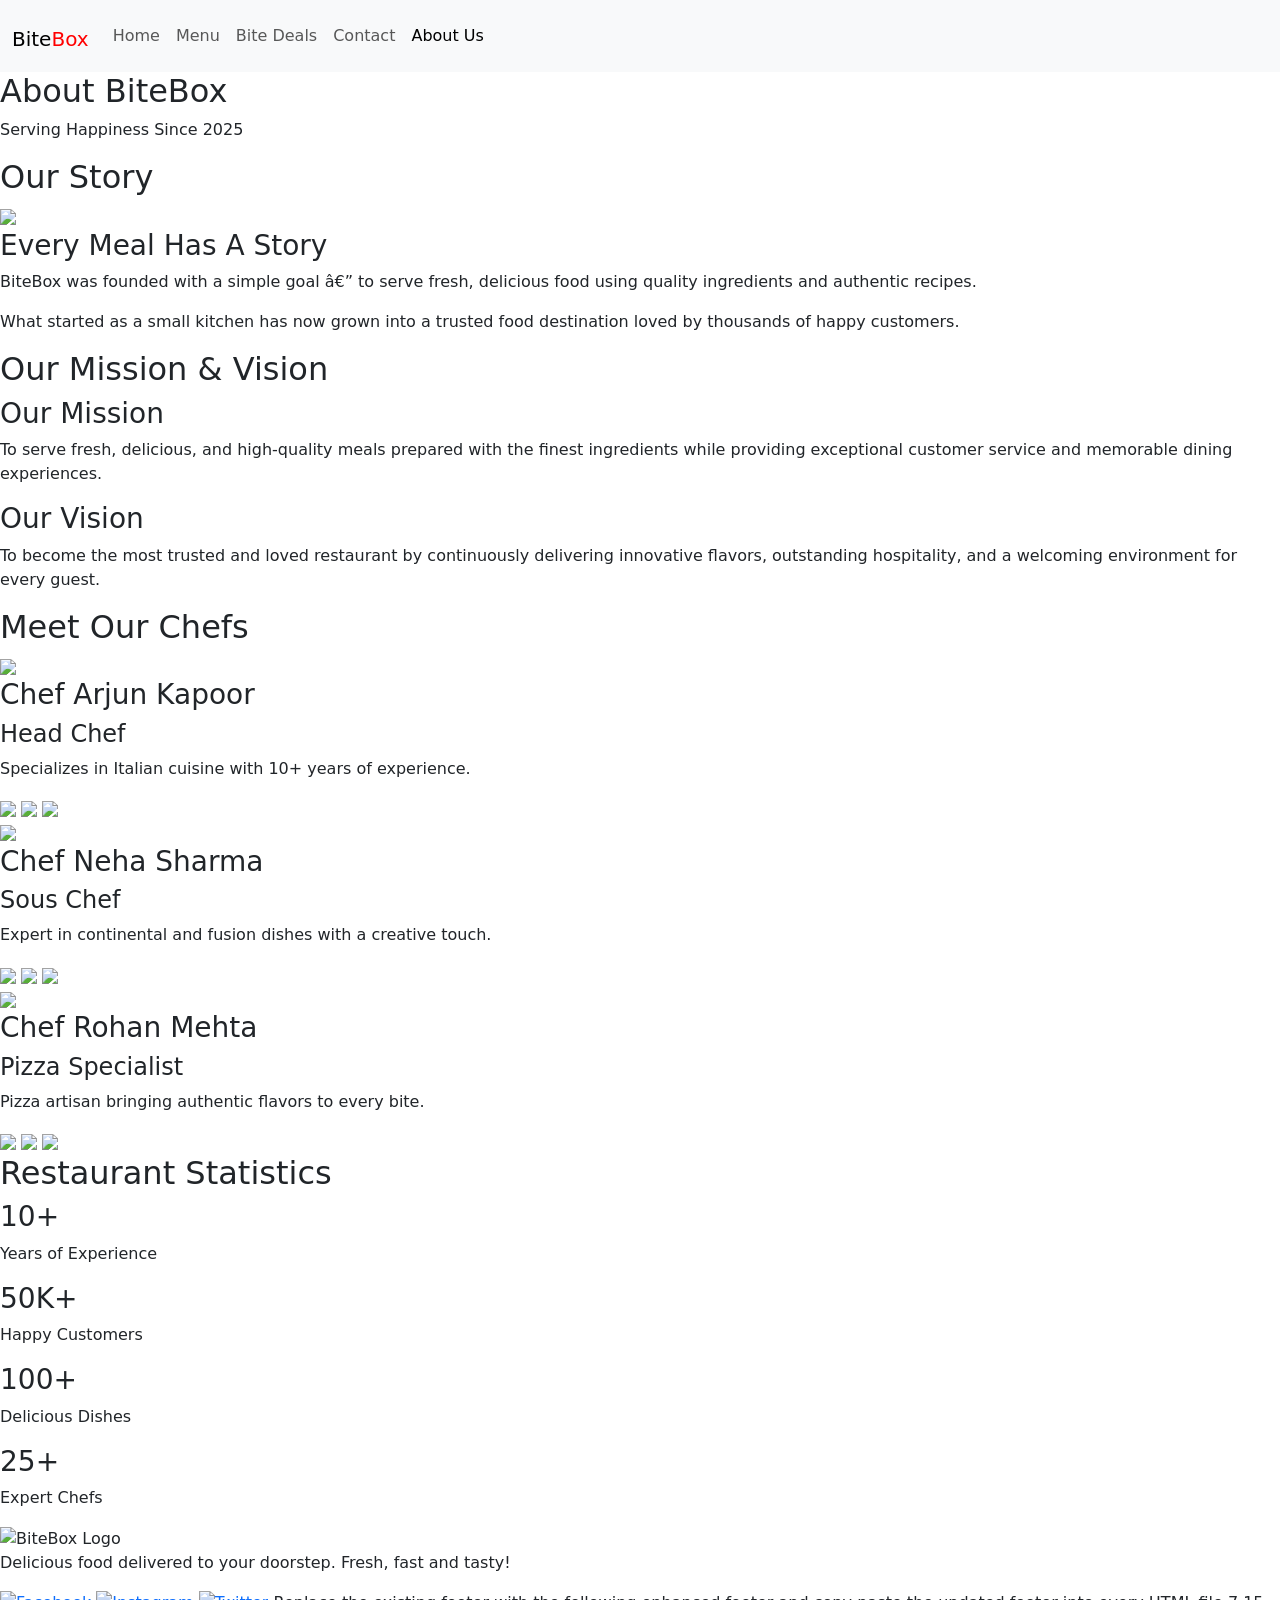
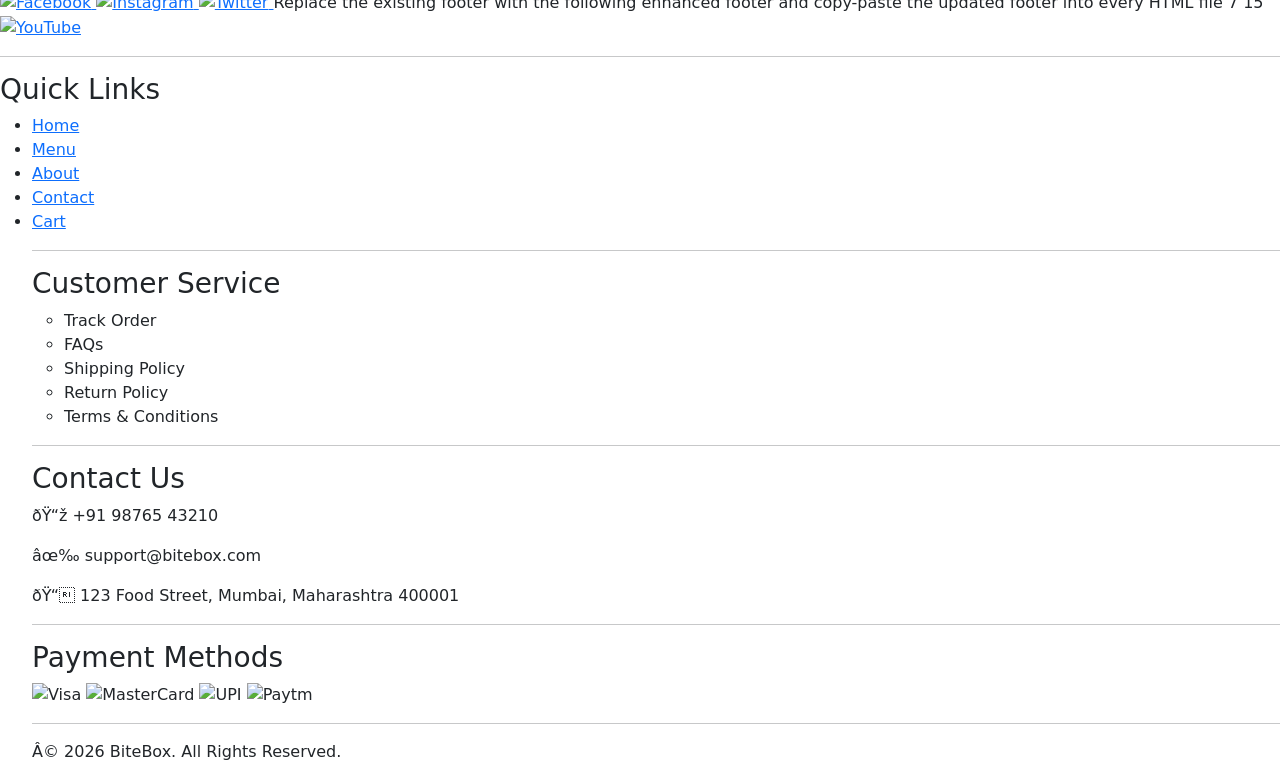
==== about.html @ b93bcf05 "Refactoring" ====
<!DOCTYPE html>
<html>

<head>
    <title>BiteBox</title>
    <link href="https://cdn.jsdelivr.net/npm/bootstrap@5.3.8/dist/css/bootstrap.min.css" rel="stylesheet"
        integrity="sha384-sRIl4kxILFvY47J16cr9ZwB07vP4J8+LH7qKQnuqkuIAvNWLzeN8tE5YBujZqJLB" crossorigin="anonymous">
    <script src="https://kit.fontawesome.com/37d1147389.js" crossorigin="anonymous"></script>
    <link rel="stylesheet" href="style.css" type="text/css">
    <meta name="viewport" content="width=device-width, initial-scale=1.0">
</head>

<body>
    <header>
        <div>
            <nav class="navbar navbar-expand-lg bg-body-tertiary">
                <div class="container-fluid">
                    <h1><a class="navbar-brand" href="index.html">Bite<span style="color:red;">Box</span></a></h1>
                    <button class="navbar-toggler" type="button" data-bs-toggle="collapse"
                        data-bs-target="#navbarSupportedContent" aria-controls="navbarSupportedContent"
                        aria-expanded="false" aria-label="Toggle navigation">
                        <span class="navbar-toggler-icon"></span>
                    </button>
                    <div class="collapse navbar-collapse" id="navbarSupportedContent">
                        <ul class="navbar-nav me-auto mb-2 mb-lg-0">
                            <li class="nav-item">
                                <a class="nav-link" aria-current="page" href="index.html">Home</a>
                            </li>
                            <li class="nav-item">
                                <a class="nav-link " aria-current="page" href="menu.html">Menu</a>
                            </li>
                            <li class="nav-item">
                                <a class="nav-link " aria-current="page" href="bitedeals.html">Bite Deals</a>
                            </li>
                            <li class="nav-item">
                                <a class="nav-link " aria-current="page" href="contact.html">Contact</a>
                            </li>
                            <li class="nav-item">
                                <a class="nav-link active" aria-current="page" href="#">About Us</a>
                            </li>
                            <li class="nav-item">
                                <a class="nav-link " aria-current="page" href="cart.html"><i
                                        class="fa-solid fa-cart-shopping"></i></a>
                            </li>
                            <li class="nav-item">
                                <a class="nav-link " aria-current="page" href="login.html"><i
                                        class="fa-solid fa-right-to-bracket"></i></a>
                            </li>
                        </ul>
                    </div>
                </div>
            </nav>
        </div>
    </header>
    <section id="about-hero">
        <div class="hero-content">
            <h2>About BiteBox</h2>
            <p> Serving Happiness Since 2025 </p>
        </div>
    </section>

    <section id="story">
        <h2>Our Story</h2>
        <article>
            <img src="assets/images/restaurant.png" width="500">

            <div>
                <h3>Every Meal Has A Story</h3>
                <p> BiteBox was founded with a simple goal —
                    to serve fresh, delicious food using quality
                    ingredients and authentic recipes.
                </p>

                <p> What started as a small kitchen has now
                    grown into a trusted food destination loved
                    by thousands of happy customers.
                </p>
            </div>
        </article>
    </section>

    <section id="mission-vision">
        <h2>Our Mission & Vision</h2>
        <div>
            <article>
                <h3>Our Mission</h3>
                <p> To serve fresh, delicious, and high-quality meals
                    prepared with the finest ingredients while providing
                    exceptional customer service and memorable dining
                    experiences.
                </p>
            </article>
            <article>
                <h3>Our Vision</h3>
                <p> To become the most trusted and loved restaurant by
                    continuously delivering innovative flavors, outstanding
                    hospitality, and a welcoming environment for every guest.
                </p>
            </article>
        </div>
    </section>
    <section id="chefs">
        <h2>Meet Our Chefs</h2>
        <div>
            <article>
                <img src="assets/images/chef1.png" width="250">
                <h3>Chef Arjun Kapoor</h3>
                <h4>Head Chef</h4>
                <p> Specializes in Italian cuisine with
                    10+ years of experience.
                </p>
                <div>
                    <img src="assets/icons/facebook.png" width="30">
                    <img src="assets/icons/instagram.png" width="30">
                    <img src="assets/icons/twitter.png" width="30">
                </div>
            </article>

            <article>
                <img src="assets/images/chef2.png" width="250">
                <h3>Chef Neha Sharma</h3>
                <h4>Sous Chef</h4>
                <p> Expert in continental and fusion
                    dishes with a creative touch.
                </p>

                <div>
                    <img src="assets/icons/facebook.png" width="30">
                    <img src="assets/icons/instagram.png" width="30">
                    <img src="assets/icons/twitter.png" width="30">
                </div>
            </article>

            <article>
                <img src="assets/images/chef3.png" width="250">
                <h3>Chef Rohan Mehta</h3>
                <h4>Pizza Specialist</h4>
                <p> Pizza artisan bringing authentic
                    flavors to every bite.
                </p>

                <div>
                    <img src="assets/icons/facebook.png" width="30">
                    <img src="assets/icons/instagram.png" width="30">
                    <img src="assets/icons/twitter.png" width="30">
                </div>
            </article>
        </div>
    </section>
    <section id="statistics">
    <h2>Restaurant Statistics</h2>
    <div>
        <article>
            <h3>10+</h3>
            <p>Years of Experience</p>
        </article>
        <article>
            <h3>50K+</h3>
            <p>Happy Customers</p>
        </article>
        <article>
            <h3>100+</h3>
            <p>Delicious Dishes</p>
        </article>
        <article>
            <h3>25+</h3>
            <p>Expert Chefs</p>
        </article>
    </div>
</section>
    <footer>

        <!-- Footer Logo Section -->
        <section>
            <img src="assets/images/logo.png" alt="BiteBox Logo" width="180">
            <p> Delicious food delivered to your doorstep.
                Fresh, fast and tasty!
            </p>

            <a href="#">
                <img src="assets/images/facebook.png" alt="Facebook" width="35" height="35">
            </a>

            <a href="#">
                <img src="assets/images/instagram.png" alt="Instagram" width="35" height="35">
            </a>

            <a href="#">
                <img src="assets/images/twitter.png" alt="Twitter" width="35" height="35">
            </a>
            Replace the existing footer with the following enhanced footer and copy-paste the

            updated footer into every HTML file

            7

            15
            <a href="#">
                <img src="assets/images/youtube.png" alt="YouTube" width="35" height="35">
            </a>
        </section>

        <hr>

        <!-- Quick Links -->
        <section>
            <h3>Quick Links</h3>
            <ul>
                <li><a href="index.html">Home</a></li>
                <li><a href="menu.html">Menu</a></li>
                <li><a href="about.html">About</a></li>
                <li><a href="contact.html">Contact</a></li>
                <li><a href="cart.html">Cart</a></li>
                </u </section>

                <hr>

                <!-- Customer Service -->
                <section>
                    <h3>Customer Service</h3>
                    <ul>
                        <li>Track Order</li>
                        <li>FAQs</li>
                        <li>Shipping Policy</li>
                        <li>Return Policy</li>
                        <li>Terms & Conditions</li>
                    </ul>
                </section>

                <hr>

                <!-- Contact Information -->
                <section>
                    <h3>Contact Us</h3>
                    <p>📞 +91 98765 43210</p>
                    <p>✉ support@bitebox.com</p>
                    <p>📍 123 Food Street, Mumbai, Maharashtra 400001 </p>
                </section>

                <hr>

                <!-- Payment Methods -->
                <section>
                    <h3>Payment Methods</h3>
                    <img src="assets/images/visa.png" alt="Visa" width="60">
                    <img src="assets/images/mastercard.png" alt="MasterCard" width="60">
                    <img src="assets/images/upi.png" alt="UPI" width="60">
                    <img src="assets/images/paytm.png" alt="Paytm" width="60">
                </section>

                <hr>
                <p> © 2026 BiteBox. All Rights Reserved. </p>

    </footer>
    <script src="https://cdn.jsdelivr.net/npm/bootstrap@5.3.8/dist/js/bootstrap.bundle.min.js"
        integrity="sha384-FKyoEForCGlyvwx9Hj09JcYn3nv7wiPVlz7YYwJrWVcXK/BmnVDxM+D2scQbITxI"
        crossorigin="anonymous"></script>
</body>

</html>
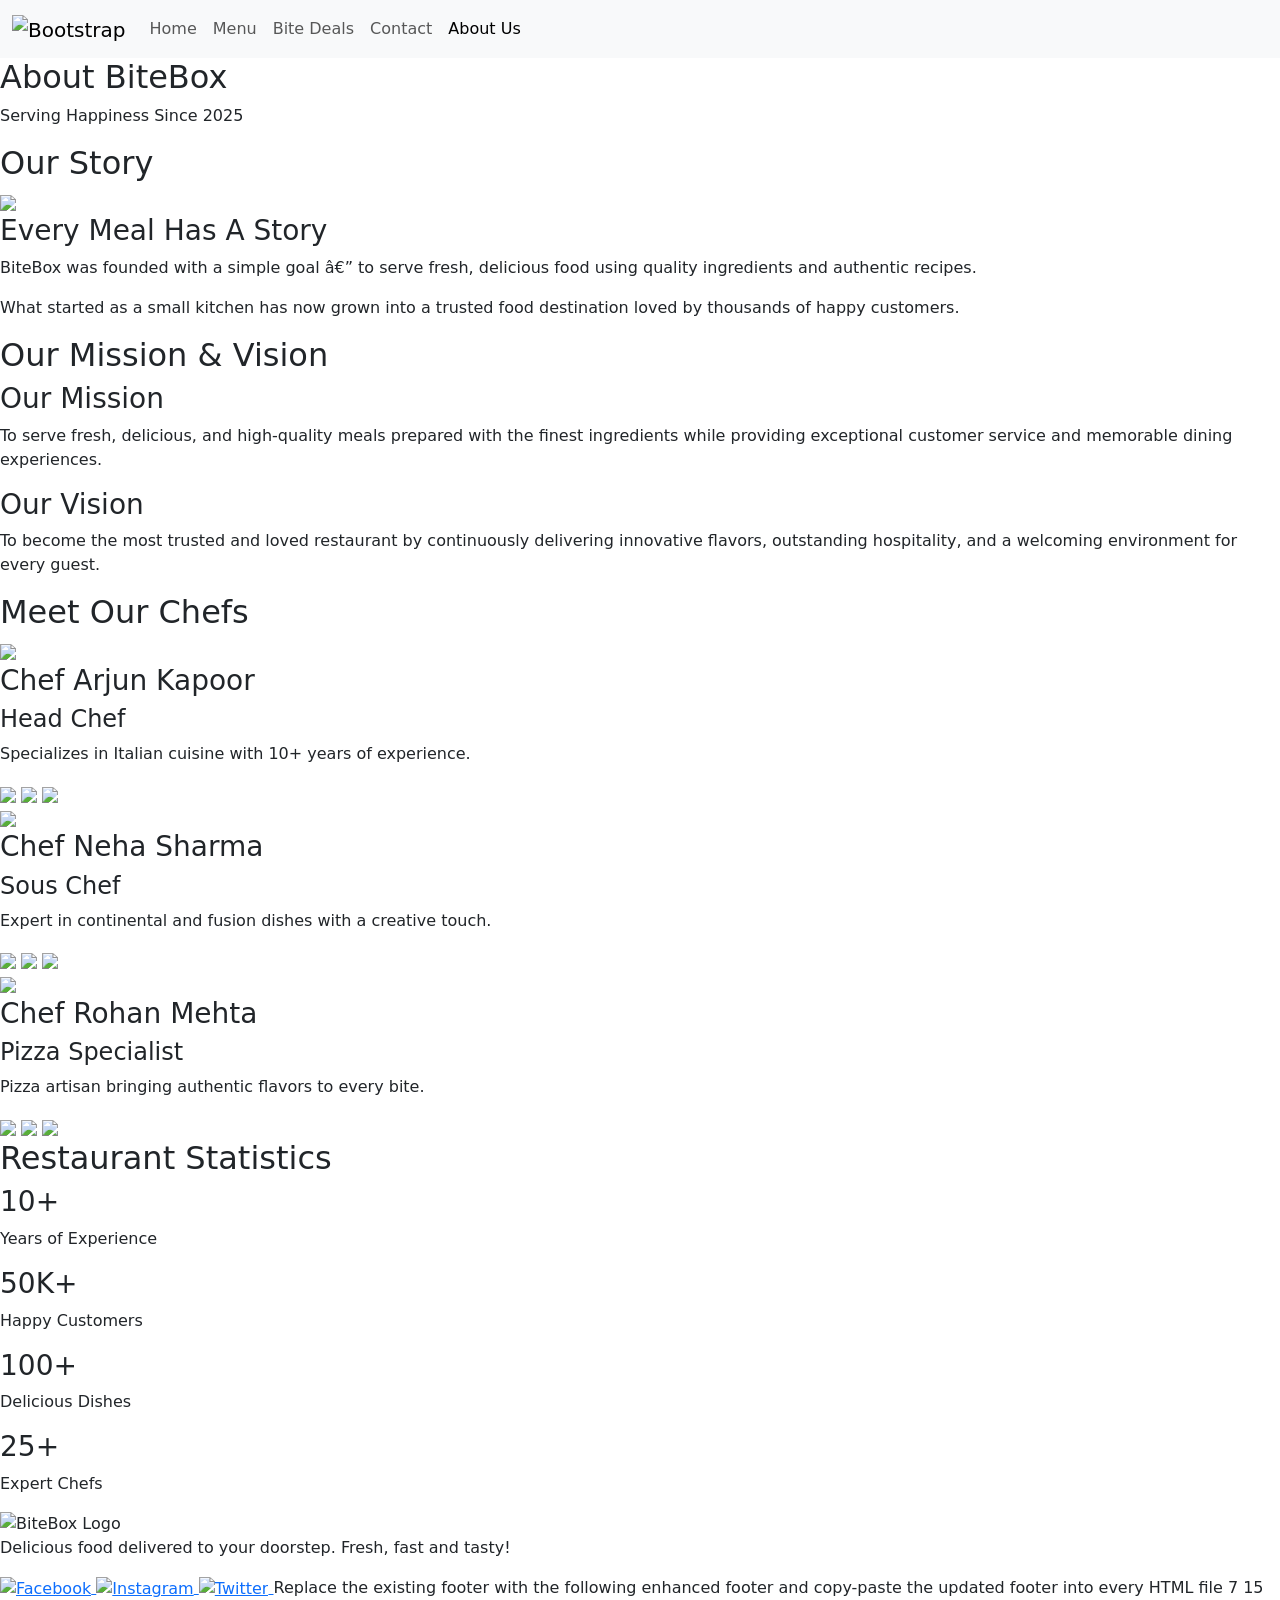
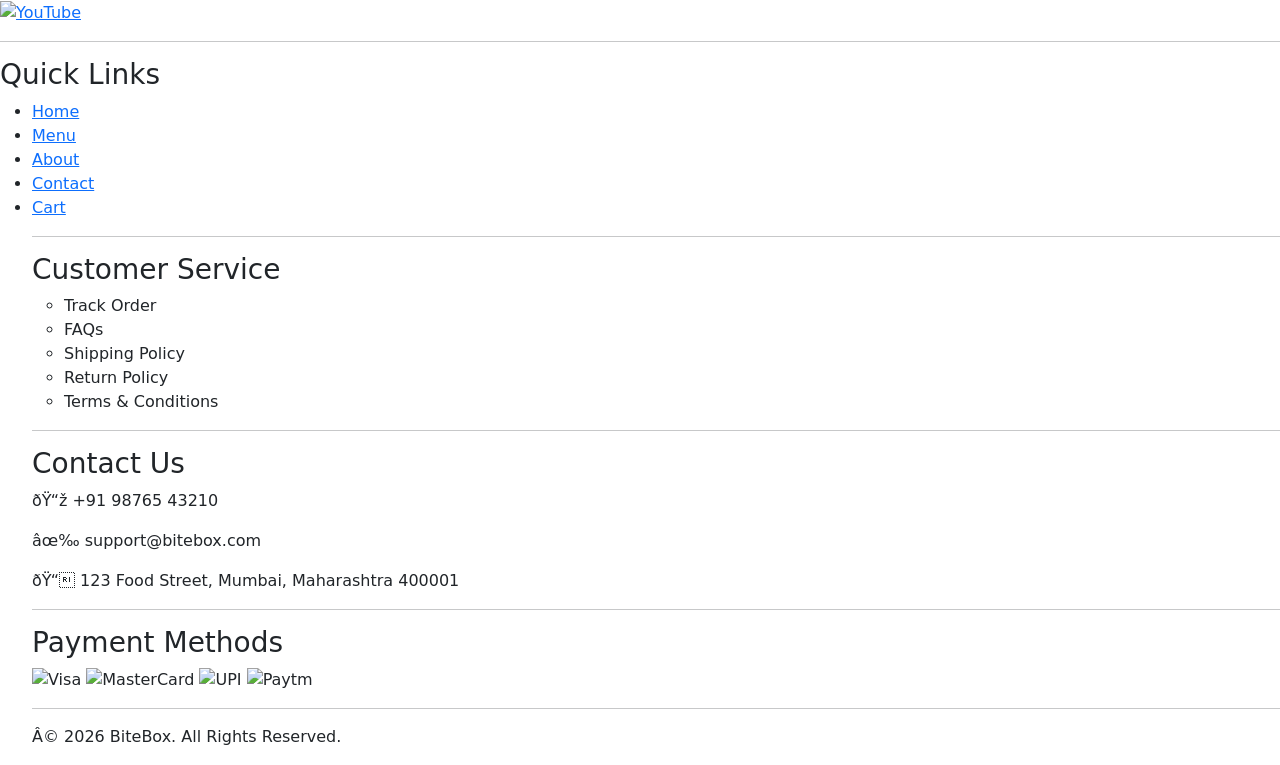
==== commit 2e34985a: "Day 10" ====
--- a/about.html
+++ b/about.html
@@ -15,7 +15,9 @@
         <div>
             <nav class="navbar navbar-expand-lg bg-body-tertiary">
                 <div class="container-fluid">
-                    <h1><a class="navbar-brand" href="index.html">Bite<span style="color:red;">Box</span></a></h1>
+                    <a class="navbar-brand" href="index.html">
+                        <img src="assets/images/logo.png" alt="Bootstrap" width="90" height="auto">
+                    </a>
                     <button class="navbar-toggler" type="button" data-bs-toggle="collapse"
                         data-bs-target="#navbarSupportedContent" aria-controls="navbarSupportedContent"
                         aria-expanded="false" aria-label="Toggle navigation">
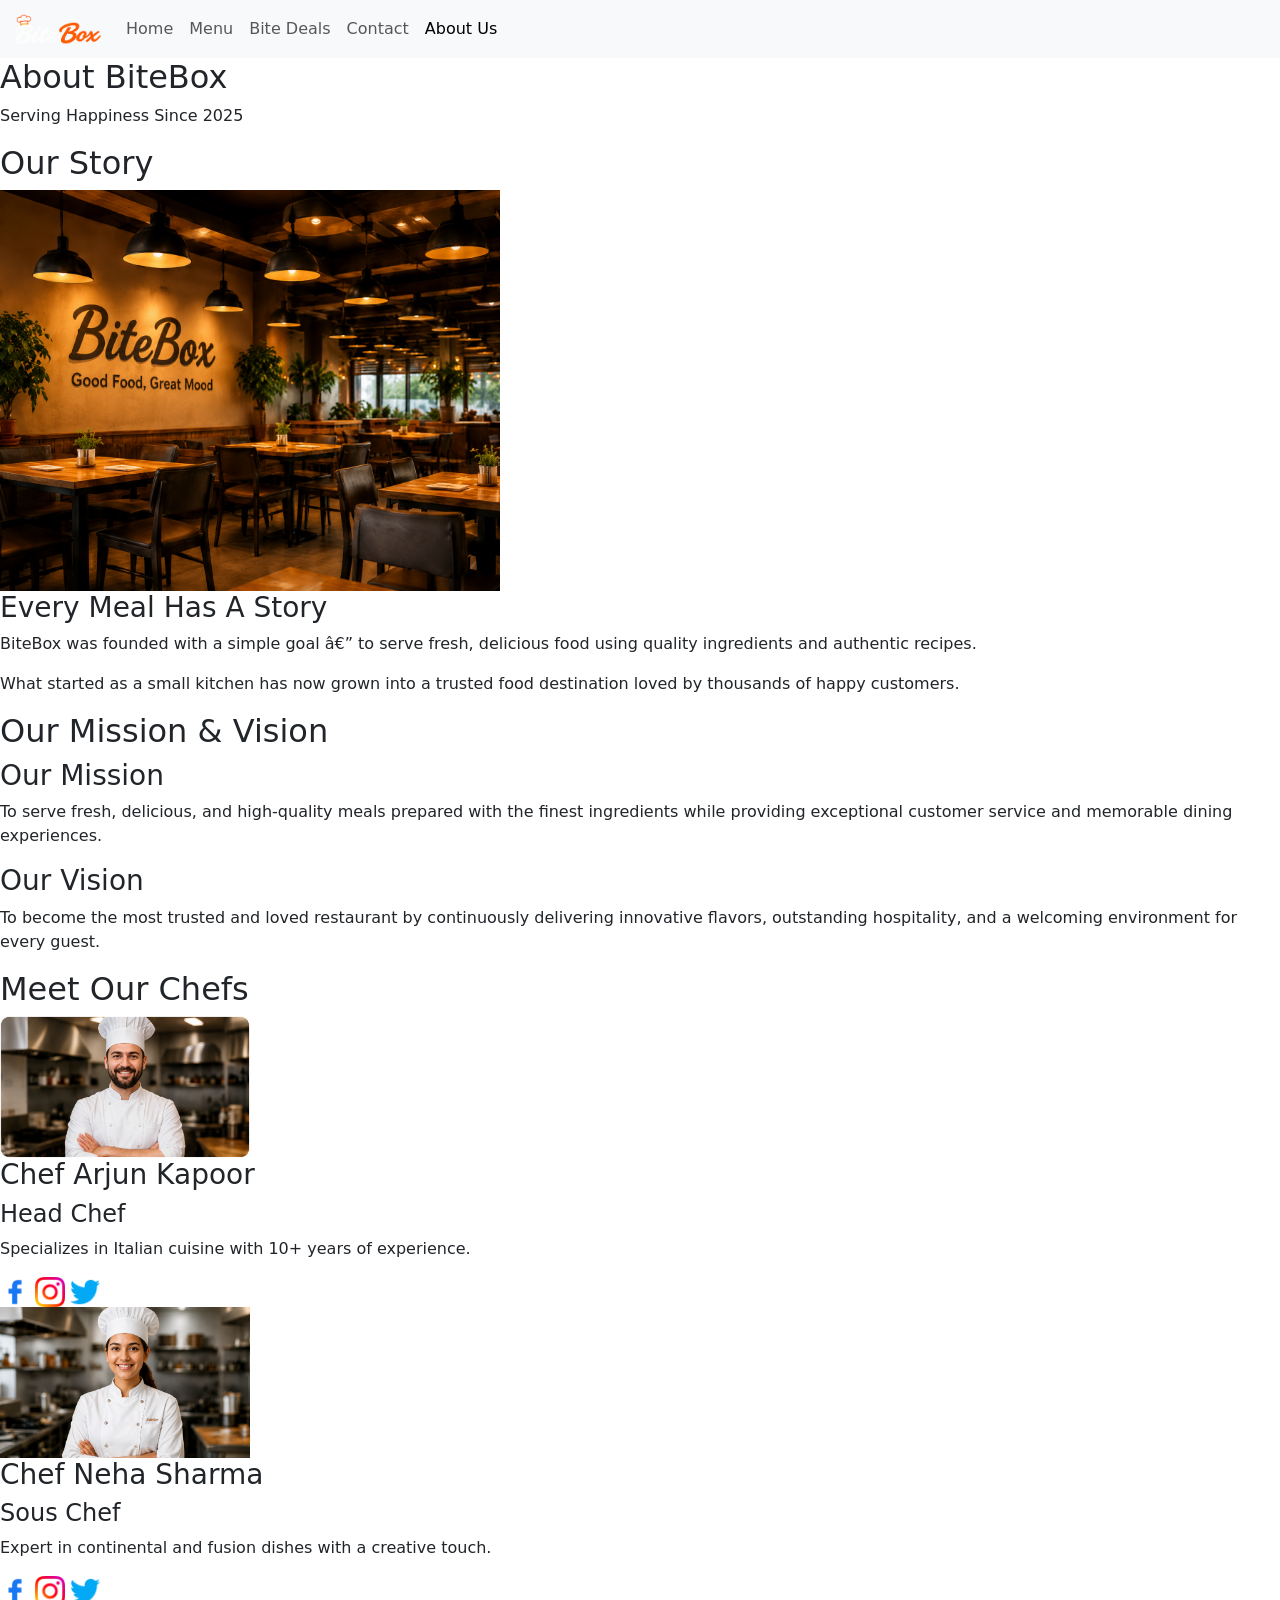
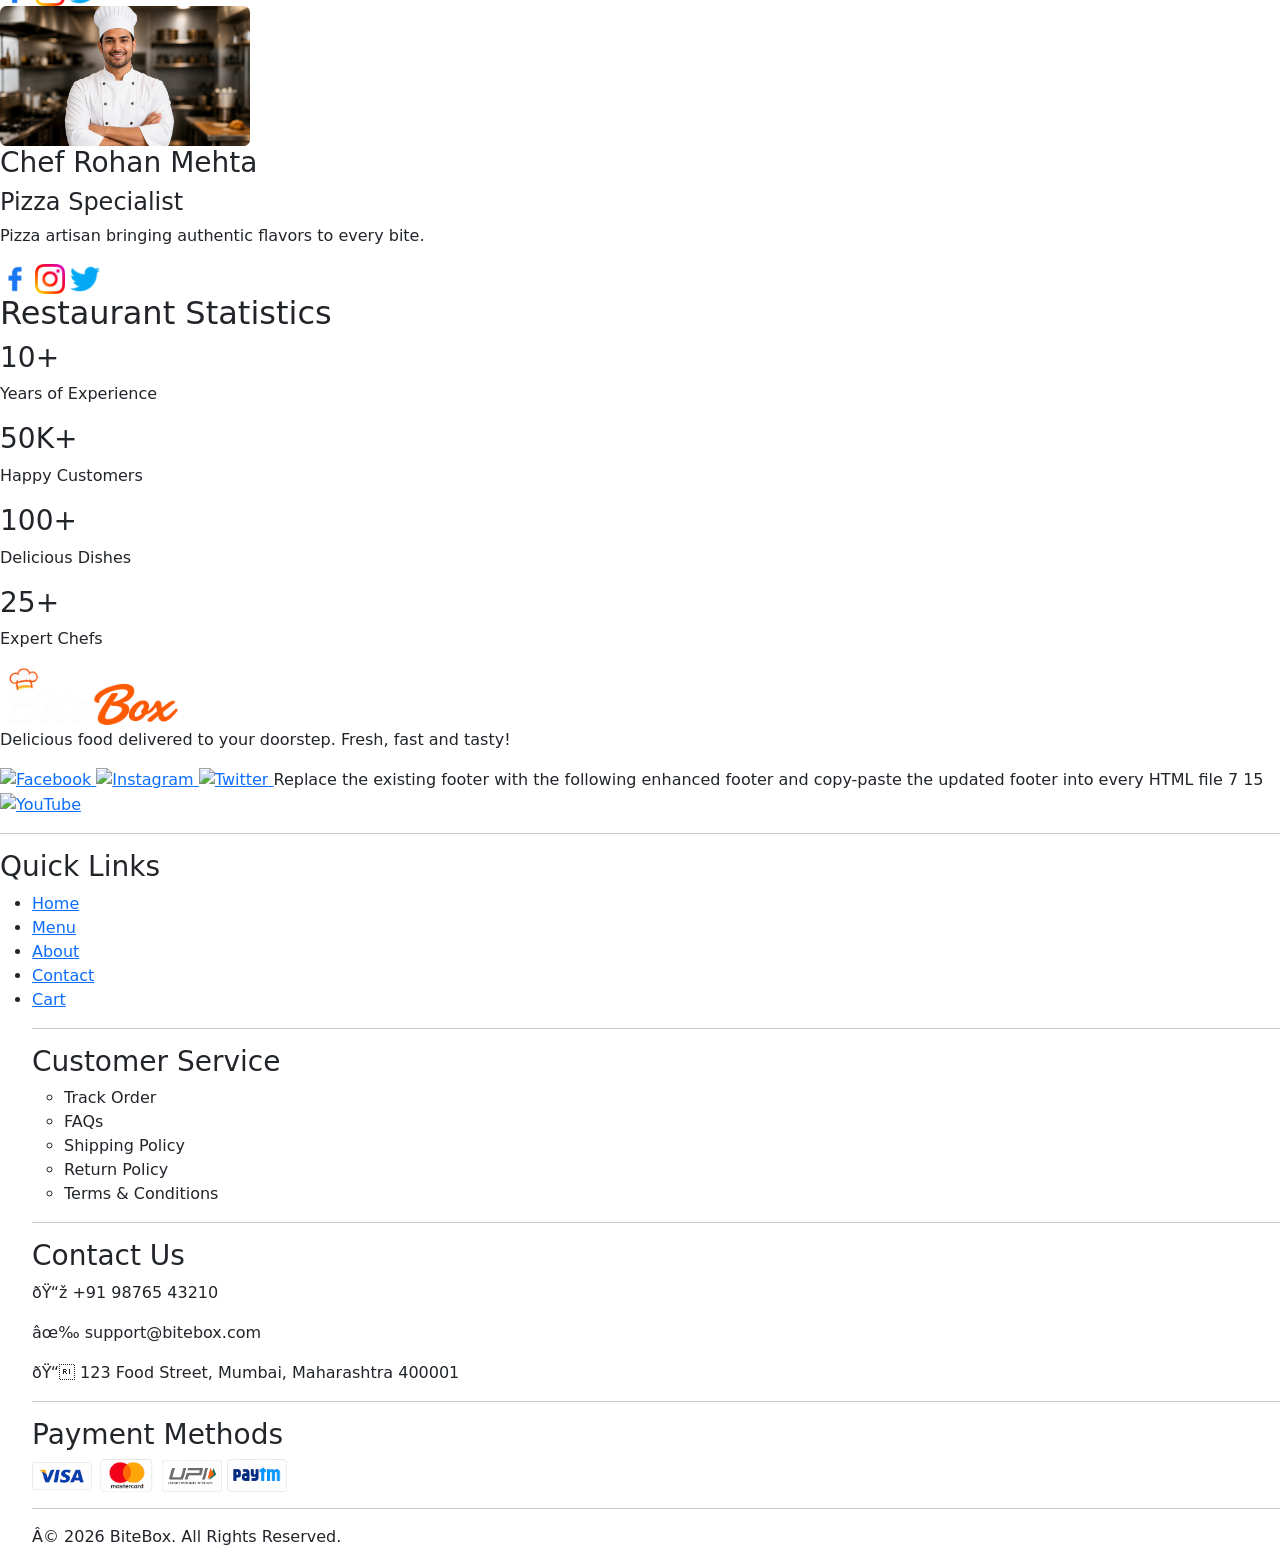
==== commit ed9235aa: "Day 11" ====
--- a/about.html
+++ b/about.html
@@ -3,6 +3,9 @@
 
 <head>
     <title>BiteBox</title>
+    <link rel="preconnect" href="https://fonts.googleapis.com">
+<link rel="preconnect" href="https://fonts.gstatic.com" crossorigin>
+<link href="https://fonts.googleapis.com/css2?family=Instrument+Sans:ital,wght@0,400..700;1,400..700&family=Inter:ital,opsz,wght@0,14..32,100..900;1,14..32,100..900&family=Montserrat:ital,wght@0,100..900;1,100..900&display=swap" rel="stylesheet">
     <link href="https://cdn.jsdelivr.net/npm/bootstrap@5.3.8/dist/css/bootstrap.min.css" rel="stylesheet"
         integrity="sha384-sRIl4kxILFvY47J16cr9ZwB07vP4J8+LH7qKQnuqkuIAvNWLzeN8tE5YBujZqJLB" crossorigin="anonymous">
     <script src="https://kit.fontawesome.com/37d1147389.js" crossorigin="anonymous"></script>
